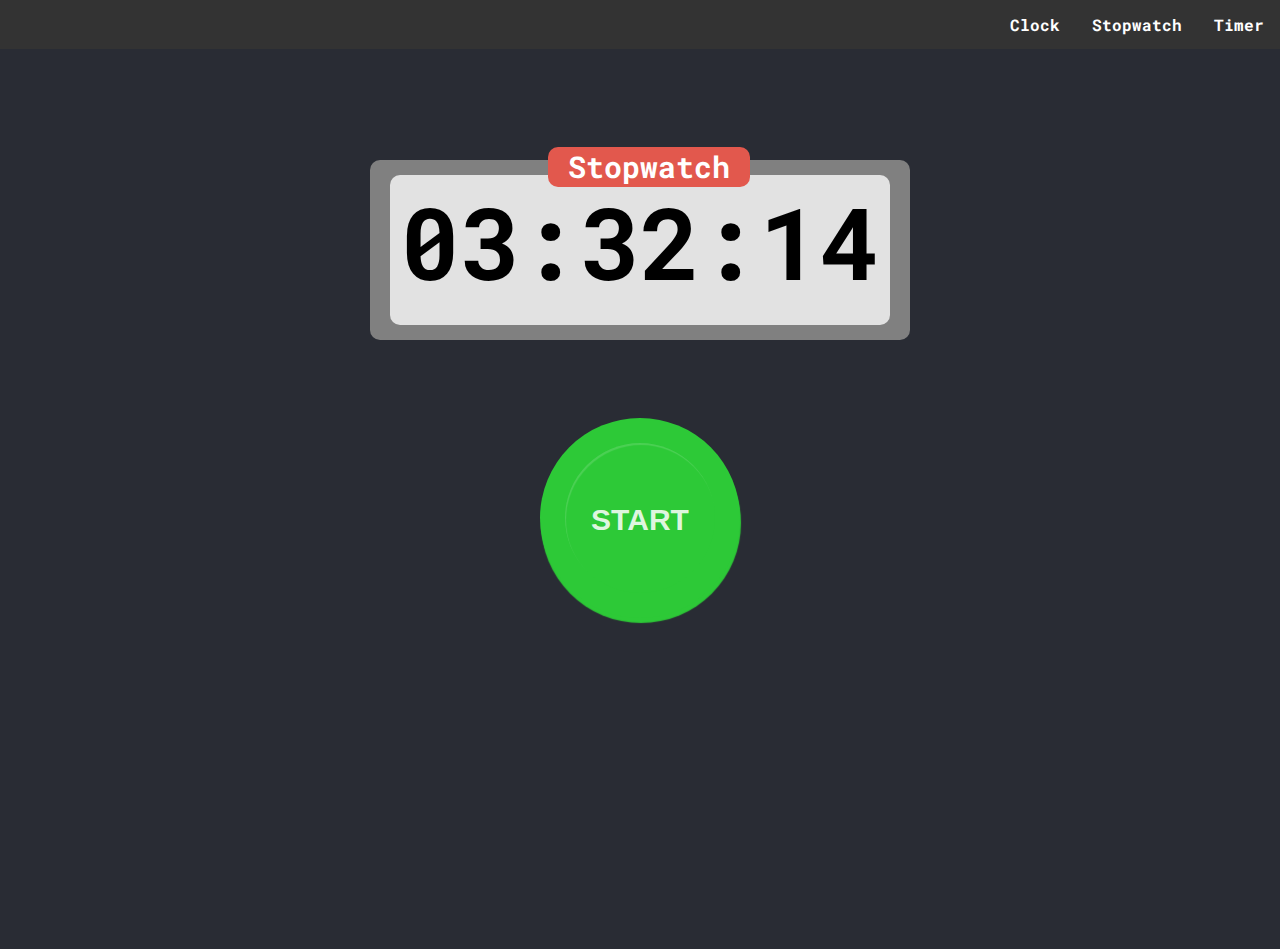
==== stopwatch.html @ f7097fd7 "Separated modes in different HTML files" ====
<!DOCTYPE html>
<html>
    <head>
        <link rel="stylesheet" href="style.css">
        <title>Digital Clock</title>
    </head>

    <body>
        <div class="navbar">
            <div class="dropdown">
            <a href="timer.html">Timer</a>
            <a href="stopwatch.html" id="stopwatch-button">Stopwatch</a>
            <a href="index.html" id="clock-button">Clock</a>
            </div>
          </div>

        <div class="grid">
            <div class="clock-box">
                <div id="stopwatch-badge">Stopwatch</div>
                <div class="clock">
                    <span id="hours">00</span>:<span id="minutes">00</span>:<span id="seconds">00</span>
                    <div id="miliseconds"></div>
                </div>
            </div>
        
        <div id="main-circle">
            <div id="inner-circle">START</div>
        </div>

        </div>
        <script src="app.js" charset="utf-8"></script>
    </body>
</html>
---- style.css ----
@import url('https://fonts.googleapis.com/css2?family=Roboto+Mono:wght@700&display=swap');

* {
    margin: 0;
    padding: 0;
    font-family: Roboto Mono;
    font-weight: bold;
}

body {
    background: #292C34;
}

.grid{
    display: grid;
    height: 100vh;
    width: 100vw;
    grid-template: repeat(6, 1fr) / repeat(3, 1fr);
    justify-items: center;
    align-items: center;
}

.clock-box{
    position: relative;
    grid-area: 2 / 2 / span 1 / span 1;
    background-color: gray;
    border-radius: 10px;
    margin: 20px;
    border: gray;
    text-align: center;
    color: black;
    width: 500px;
    height: 150px;
    font-size: 46px;
    padding: 15px 20px;
}

.clock {
    background: rgba(255, 255, 255, 0.767);
    border-radius: 10px;
    width: 500px;
    height: 150px;
    font-size: 100px;
}

#clock-badge{
    position: absolute;
    border-radius: 10px;
    padding: 0 20px;
    font-size: 30px;
    height: 40px;
    width: auto;
    top: -13px;
    right: 190px;
    background-color: #E2584D;
    color: white;
}

#stopwatch-badge{
    position: absolute;
    border-radius: 10px;
    padding: 0 20px;
    font-size: 30px;
    height: 40px;
    width: auto;
    top: -13px;
    right: 160px;
    background-color: #E2584D;
    color: white;
}

#timer-badge{
    position: absolute;
    border-radius: 10px;
    padding: 0 20px;
    font-size: 30px;
    height: 40px;
    width: auto;
    top: -13px;
    right: 185px;
    background-color: #E2584D;
    color: white;
}

#miliseconds {
    position: absolute;
    font-size: 40px;
    right: 50px;
    bottom: 10px
}

.button {
    position: absolute;
    background-color: #A01B11;
    border-radius: 20px;
    border: none;
    color: white;
    padding: 15px 32px;
    text-align: center;
    text-decoration: none;
    font-size: 17px;
  }


#clock-button {
    top: -80px;
    left: 10px;
}

#stopwatch-button {
    top: -80px;
    right: 180px;
}

#timer-button {
    top: -80px;
    right: 30px;
}









/* Navbar container */
.navbar {
    overflow: hidden;
    background-color: #333;
  }
  
  /* Links inside the navbar */
  .navbar a {
    float: right;
    font-size: 16px;
    color: white;
    text-align: center;
    padding: 14px 16px;
    text-decoration: none;
  }
  
  /* The dropdown container */
  .dropdown {
    float: right;
    overflow: hidden;
  }
  
  /* Dropdown button */
  .dropdown .dropbtn {
    font-size: 16px;
    border: none;
    outline: none;
    color: white;
    padding: 14px 16px;
    background-color: inherit;
    font-family: inherit; /* Important for vertical align on mobile phones */
    margin: 0; /* Important for vertical align on mobile phones */
  }
  
  /* Add a red background color to navbar links on hover */
  .navbar a:hover, .dropdown:hover .dropbtn {
    background-color: red;
  }
  
  /* Dropdown content (hidden by default) */
  .dropdown-content {
    display: none;
    position: absolute;
    background-color: #f9f9f9;
    min-width: 160px;
    box-shadow: 0px 8px 16px 0px rgba(0,0,0,0.2);
    z-index: 1;
  }
  
  /* Links inside the dropdown */
  .dropdown-content a {
    float: none;
    color: black;
    padding: 12px 16px;
    text-decoration: none;
    display: block;
    text-align: left;
  }
  
  /* Add a grey background color to dropdown links on hover */
  .dropdown-content a:hover {
    background-color: #ddd;
  }
  
  /* Show the dropdown menu on hover */
  .dropdown:hover .dropdown-content {
    display: block;
  }





@import url("https://fonts.googleapis.com/css?family=Lato&subset=latin,latin-ext");


#main-circle {
  width: 200px;
  height: 200px;
  margin: 10% auto;
  /*background: linear-gradient(#DF293A, #EF495A);*/
  background: #2dc937;
  border-radius: 150px;
 /* box-shadow: 1px 5px 1px #CE152A;*/
 box-shadow: 1px 5px 1px #2dc937;
  transition: all .15s ease-in;
  grid-area: 3 / 2 / 4 / 3;
}


#inner-circle {
  position: relative;
  color: #FFF;
  text-align: center;
  color: rgba(255, 255, 255, 0.85);
  font-family: "Lato", Verdana, sans-serif;
  font-size: 30px;
  padding-top: 60px;
  width: 150px;
  height: 90px;
  border-radius: 120px;
  /*background: radial-gradient(#EF495A, #DE2839);*/
  background: #2dc937;
  box-shadow: 1px 2px 1px rgba(255, 255, 255, 0.15) inset;
  margin: 0 auto;
  top: 25px;
}

#main-circle:hover {
  /*box-shadow: 1px 3px 1px #CE152A;*/
  box-shadow: 1px 3px 1px #2dc937;
  cursor: pointer;
}


#main-circle-prog {
    width: 200px;
    height: 200px;
    margin: 10% auto;
    background: linear-gradient(#DF293A, #EF495A);
    border-radius: 150px;
    box-shadow: 1px 5px 1px #CE152A;
    transition: all .15s ease-in;
    grid-area: 3 / 2 / 4 / 3;
  }
  
  
  #inner-circle-prog {
    position: relative;
    color: #FFF;
    text-align: center;
    color: rgba(255, 255, 255, 0.85);
    font-family: "Lato", Verdana, sans-serif;
    font-size: 30px;
    padding-top: 60px;
    width: 150px;
    height: 90px;
    border-radius: 120px;
    background: radial-gradient(#EF495A, #DE2839);
    box-shadow: 1px 2px 1px rgba(255, 255, 255, 0.15) inset;
    margin: 0 auto;
    top: 25px;
  }
  
  #main-circle-prog:hover {
    box-shadow: 1px 3px 1px #CE152A;
    cursor: pointer;
  }
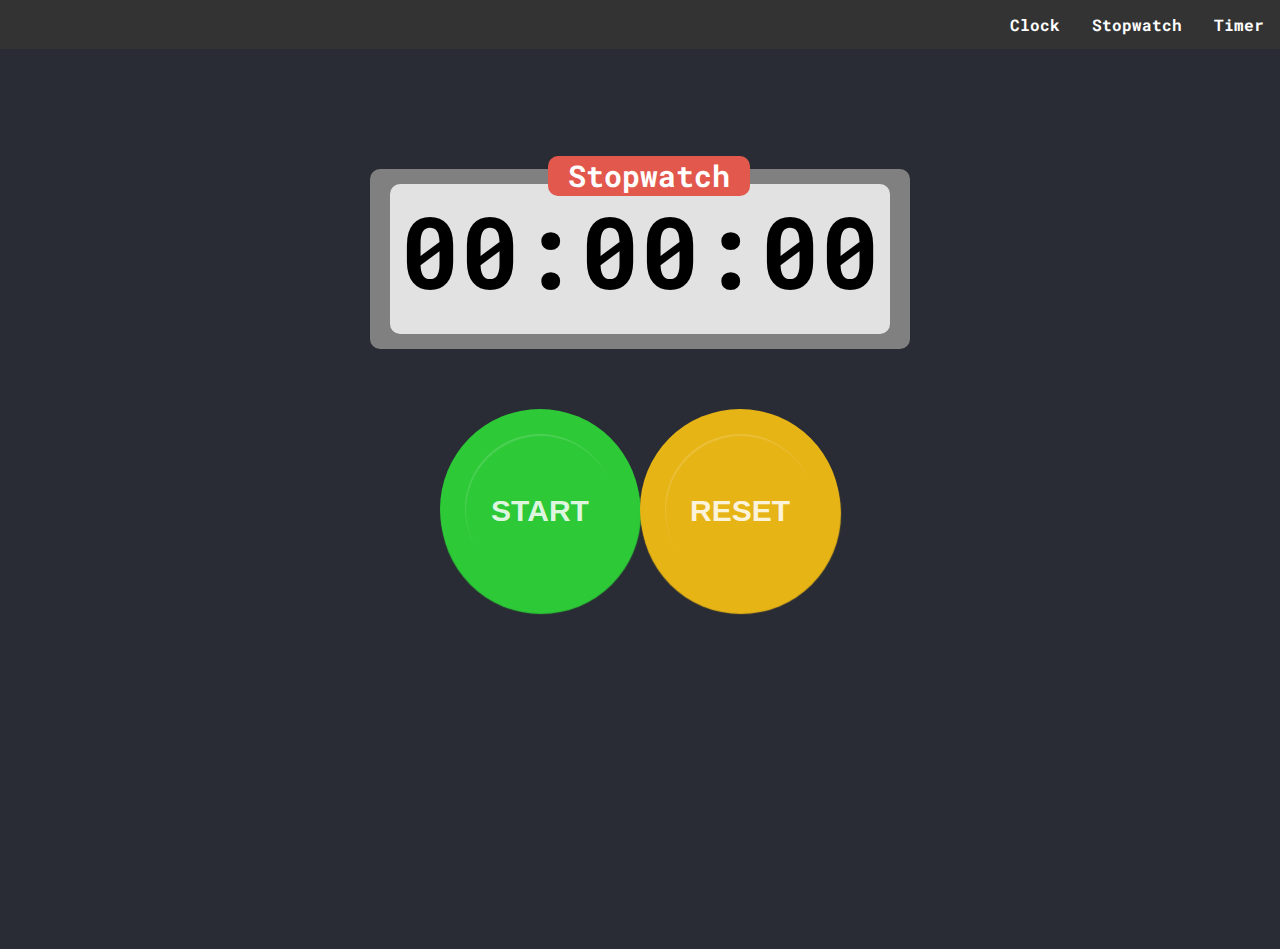
==== commit 07ff8daf: "Added Sync, Start, and Reset Buttons" ====
--- a/stopwatch.html
+++ b/stopwatch.html
@@ -2,15 +2,14 @@
 <html>
     <head>
         <link rel="stylesheet" href="style.css">
-        <title>Digital Clock</title>
+        <title id="stopwatch-page">Digital Clock</title>
     </head>
 
     <body>
         <div class="navbar">
-            <div class="dropdown">
             <a href="timer.html">Timer</a>
-            <a href="stopwatch.html" id="stopwatch-button">Stopwatch</a>
-            <a href="index.html" id="clock-button">Clock</a>
+            <a href="stopwatch.html" id="stopwatch-mode">Stopwatch</a>
+            <a href="index.html" id="clock-mode">Clock</a>
             </div>
           </div>
 
@@ -22,10 +21,16 @@
                     <div id="miliseconds"></div>
                 </div>
             </div>
-        
-        <div id="main-circle">
-            <div id="inner-circle">START</div>
-        </div>
+            
+            <div class="buttons">
+                <div id="main-start">
+                    <div id="inner-start">START</div>
+                </div>
+
+                <div id="main-reset">
+                    <div id="inner-reset">RESET</div>
+                </div>
+            </div>
 
         </div>
         <script src="app.js" charset="utf-8"></script>
--- a/style.css
+++ b/style.css
@@ -77,7 +77,7 @@
     height: 40px;
     width: auto;
     top: -13px;
-    right: 185px;
+    right: 190px;
     background-color: #E2584D;
     color: white;
 }
@@ -200,8 +200,13 @@
 
 @import url("https://fonts.googleapis.com/css?family=Lato&subset=latin,latin-ext");
 
-
-#main-circle {
+.buttons {
+  grid-area: 3 / 2 / 4 / 3;
+  display: inline-flex;
+  align-items: center;
+}
+
+#main-start {
   width: 200px;
   height: 200px;
   margin: 10% auto;
@@ -211,11 +216,11 @@
  /* box-shadow: 1px 5px 1px #CE152A;*/
  box-shadow: 1px 5px 1px #2dc937;
   transition: all .15s ease-in;
-  grid-area: 3 / 2 / 4 / 3;
-}
-
-
-#inner-circle {
+  
+}
+
+
+#inner-start {
   position: relative;
   color: #FFF;
   text-align: center;
@@ -233,7 +238,7 @@
   top: 25px;
 }
 
-#main-circle:hover {
+#main-start:hover {
   /*box-shadow: 1px 3px 1px #CE152A;*/
   box-shadow: 1px 3px 1px #2dc937;
   cursor: pointer;
@@ -272,4 +277,84 @@
   #main-circle-prog:hover {
     box-shadow: 1px 3px 1px #CE152A;
     cursor: pointer;
-  }+  }
+
+
+
+  #main-reset {
+    width: 200px;
+    height: 200px;
+
+    /*background: linear-gradient(#DF293A, #EF495A);*/
+    background: #e7b416;
+    border-radius: 150px;
+   /* box-shadow: 1px 5px 1px #CE152A;*/
+   box-shadow: 1px 5px 1px #e7b416;
+    transition: all .15s ease-in;
+    grid-area: 4 / 2 / 4 / 3;
+  }
+  
+  
+  #inner-reset {
+    position: relative;
+    color: #FFF;
+    text-align: center;
+    color: rgba(255, 255, 255, 0.85);
+    font-family: "Lato", Verdana, sans-serif;
+    font-size: 30px;
+    padding-top: 60px;
+    width: 150px;
+    height: 90px;
+    border-radius: 120px;
+    /*background: radial-gradient(#EF495A, #DE2839);*/
+    background: #e7b416;
+    box-shadow: 1px 2px 1px rgba(255, 255, 255, 0.15) inset;
+    margin: 0 auto;
+    top: 25px;
+  }
+  
+  #main-reset:hover {
+    /*box-shadow: 1px 3px 1px #CE152A;*/
+    box-shadow: 1px 3px 1px#e7b416;
+    cursor: pointer;
+  }
+
+  
+  #main-sync {
+    width: 200px;
+    height: 200px;
+    margin: 10% auto;
+    /*background: linear-gradient(#DF293A, #EF495A);*/
+    background: #2dc937;
+    border-radius: 150px;
+   /* box-shadow: 1px 5px 1px #CE152A;*/
+   box-shadow: 1px 5px 1px #2dc937;
+    transition: all .15s ease-in;
+    grid-area: 3 / 2 / 4 / 3;
+  }
+  
+  
+  #inner-sync {
+    position: relative;
+    color: #FFF;
+    text-align: center;
+    color: rgba(255, 255, 255, 0.85);
+    font-family: "Lato", Verdana, sans-serif;
+    font-size: 30px;
+    padding-top: 60px;
+    width: 150px;
+    height: 90px;
+    border-radius: 120px;
+    /*background: radial-gradient(#EF495A, #DE2839);*/
+    background: #2dc937;
+    box-shadow: 1px 2px 1px rgba(255, 255, 255, 0.15) inset;
+    margin: 0 auto;
+    top: 25px;
+  }
+  
+  #main-sync:hover {
+    /*box-shadow: 1px 3px 1px #CE152A;*/
+    box-shadow: 1px 3px 1px #2dc937;
+    cursor: pointer;
+  }
+  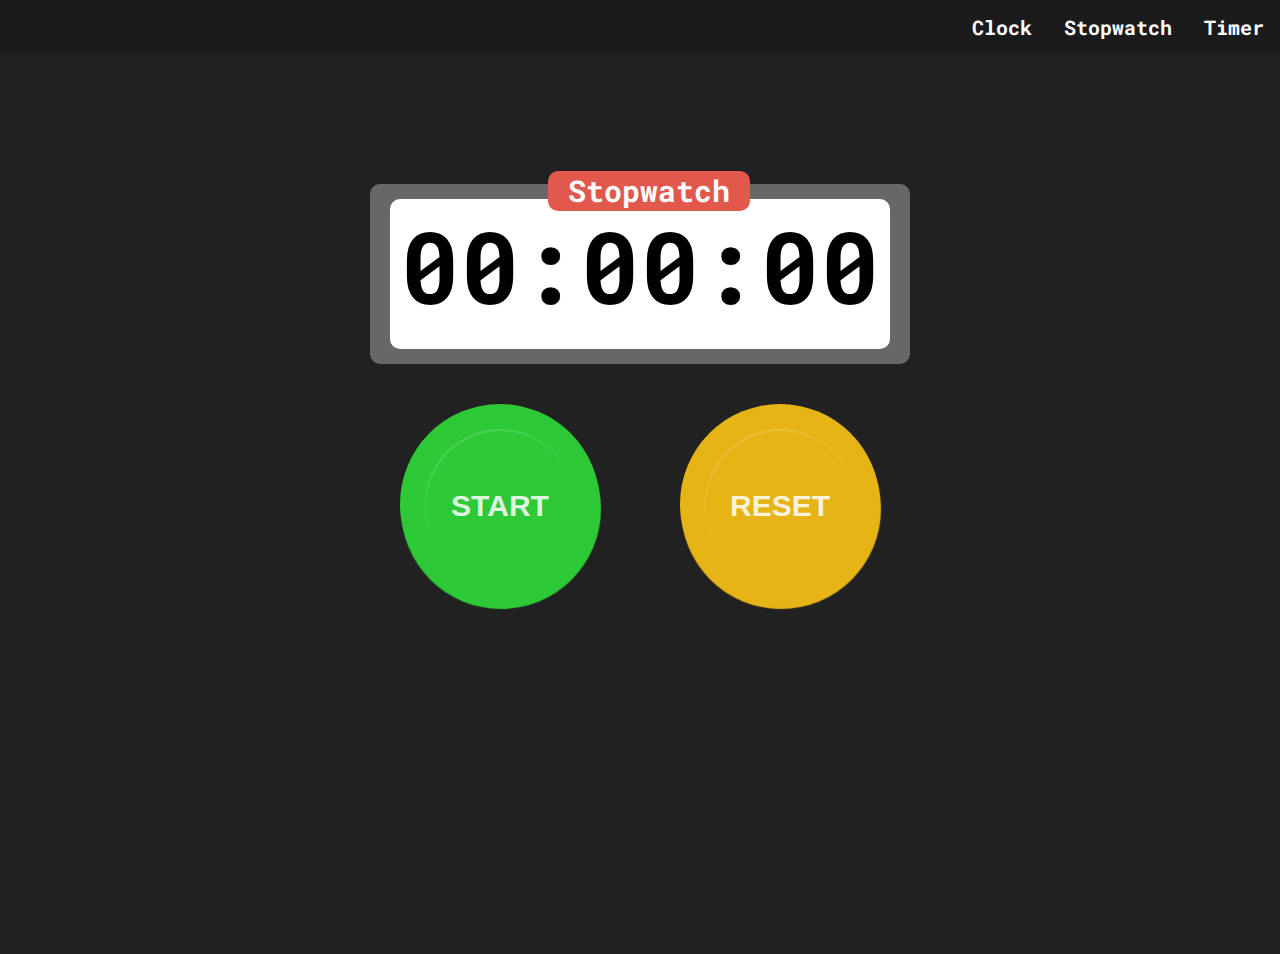
==== commit a68d3d03: "Fixed clock to start on page load" ====
--- a/stopwatch.html
+++ b/stopwatch.html
@@ -2,6 +2,7 @@
 <html>
     <head>
         <link rel="stylesheet" href="style.css">
+        <link rel="stylesheet" href="animate.min.css">
         <title id="stopwatch-page">Digital Clock</title>
     </head>
 
@@ -23,8 +24,8 @@
             </div>
             
             <div class="buttons">
-                <div id="main-start">
-                    <div id="inner-start">START</div>
+                <div id="main-start" class="main-start">
+                    <div id="inner-start" class="inner-start">START</div>
                 </div>
 
                 <div id="main-reset">
--- a/style.css
+++ b/style.css
@@ -8,7 +8,26 @@
 }
 
 body {
-    background: #292C34;
+    /*background: #292C34;*/
+    background: rgba(0, 0, 0, 0.87);
+}
+
+.navbar {
+  overflow: hidden;
+  background-color: rgba(0, 0, 0, 0.151);
+}
+
+.navbar a {
+  float: right;
+  font-size: 20px;
+  color: white;
+  text-align: center;
+  padding: 14px 16px;
+  text-decoration: none;
+}
+
+.navbar a:hover {
+  background-color: rgba(255, 0, 0, 0.671);
 }
 
 .grid{
@@ -23,10 +42,10 @@
 .clock-box{
     position: relative;
     grid-area: 2 / 2 / span 1 / span 1;
-    background-color: gray;
+    background-color: rgba(128, 128, 128, 0.747);
     border-radius: 10px;
     margin: 20px;
-    border: gray;
+    border: #E2584D;
     text-align: center;
     color: black;
     width: 500px;
@@ -36,7 +55,8 @@
 }
 
 .clock {
-    background: rgba(255, 255, 255, 0.767);
+  background: white;
+    /*background: rgba(255, 255, 255, 0.767);*/
     border-radius: 10px;
     width: 500px;
     height: 150px;
@@ -91,7 +111,6 @@
 
 .button {
     position: absolute;
-    background-color: #A01B11;
     border-radius: 20px;
     border: none;
     color: white;
@@ -121,83 +140,6 @@
 
 
 
-
-
-
-
-/* Navbar container */
-.navbar {
-    overflow: hidden;
-    background-color: #333;
-  }
-  
-  /* Links inside the navbar */
-  .navbar a {
-    float: right;
-    font-size: 16px;
-    color: white;
-    text-align: center;
-    padding: 14px 16px;
-    text-decoration: none;
-  }
-  
-  /* The dropdown container */
-  .dropdown {
-    float: right;
-    overflow: hidden;
-  }
-  
-  /* Dropdown button */
-  .dropdown .dropbtn {
-    font-size: 16px;
-    border: none;
-    outline: none;
-    color: white;
-    padding: 14px 16px;
-    background-color: inherit;
-    font-family: inherit; /* Important for vertical align on mobile phones */
-    margin: 0; /* Important for vertical align on mobile phones */
-  }
-  
-  /* Add a red background color to navbar links on hover */
-  .navbar a:hover, .dropdown:hover .dropbtn {
-    background-color: red;
-  }
-  
-  /* Dropdown content (hidden by default) */
-  .dropdown-content {
-    display: none;
-    position: absolute;
-    background-color: #f9f9f9;
-    min-width: 160px;
-    box-shadow: 0px 8px 16px 0px rgba(0,0,0,0.2);
-    z-index: 1;
-  }
-  
-  /* Links inside the dropdown */
-  .dropdown-content a {
-    float: none;
-    color: black;
-    padding: 12px 16px;
-    text-decoration: none;
-    display: block;
-    text-align: left;
-  }
-  
-  /* Add a grey background color to dropdown links on hover */
-  .dropdown-content a:hover {
-    background-color: #ddd;
-  }
-  
-  /* Show the dropdown menu on hover */
-  .dropdown:hover .dropdown-content {
-    display: block;
-  }
-
-
-
-
-
 @import url("https://fonts.googleapis.com/css?family=Lato&subset=latin,latin-ext");
 
 .buttons {
@@ -206,7 +148,7 @@
   align-items: center;
 }
 
-#main-start {
+.main-start {
   width: 200px;
   height: 200px;
   margin: 10% auto;
@@ -214,13 +156,13 @@
   background: #2dc937;
   border-radius: 150px;
  /* box-shadow: 1px 5px 1px #CE152A;*/
- box-shadow: 1px 5px 1px #2dc937;
+  box-shadow: 1px 5px 1px #2dc937;
   transition: all .15s ease-in;
-  
-}
-
-
-#inner-start {
+  margin: 20px 40px;
+}
+
+
+.inner-start {
   position: relative;
   color: #FFF;
   text-align: center;
@@ -238,26 +180,28 @@
   top: 25px;
 }
 
-#main-start:hover {
+.main-start:hover {
   /*box-shadow: 1px 3px 1px #CE152A;*/
   box-shadow: 1px 3px 1px #2dc937;
   cursor: pointer;
-}
-
-
-#main-circle-prog {
+  transform: scale(1.1);
+  transition: ease 0.5s;
+}
+
+
+.main-stop {
+    background: #cc3232;
     width: 200px;
     height: 200px;
     margin: 10% auto;
-    background: linear-gradient(#DF293A, #EF495A);
     border-radius: 150px;
-    box-shadow: 1px 5px 1px #CE152A;
+    box-shadow: 1px 5px 1px #cc3232;
     transition: all .15s ease-in;
-    grid-area: 3 / 2 / 4 / 3;
-  }
-  
-  
-  #inner-circle-prog {
+    margin: 20px 40px;
+  }
+
+  .inner-stop {
+    background: #cc3232;
     position: relative;
     color: #FFF;
     text-align: center;
@@ -268,17 +212,18 @@
     width: 150px;
     height: 90px;
     border-radius: 120px;
-    background: radial-gradient(#EF495A, #DE2839);
+    /*background: radial-gradient(#EF495A, #DE2839);*/
     box-shadow: 1px 2px 1px rgba(255, 255, 255, 0.15) inset;
     margin: 0 auto;
     top: 25px;
   }
-  
-  #main-circle-prog:hover {
-    box-shadow: 1px 3px 1px #CE152A;
+
+  .main-stop:hover {
+    box-shadow: 1px 3px 1px #cc3232;
     cursor: pointer;
-  }
-
+    transform: scale(1.1);
+    transition: ease 0.5s;
+  }
 
 
   #main-reset {
@@ -292,6 +237,7 @@
    box-shadow: 1px 5px 1px #e7b416;
     transition: all .15s ease-in;
     grid-area: 4 / 2 / 4 / 3;
+    margin: 20px 40px;
   }
   
   
@@ -317,6 +263,8 @@
     /*box-shadow: 1px 3px 1px #CE152A;*/
     box-shadow: 1px 3px 1px#e7b416;
     cursor: pointer;
+    transform: scale(1.1);
+    transition: ease 0.5s;
   }
 
   
@@ -356,5 +304,6 @@
     /*box-shadow: 1px 3px 1px #CE152A;*/
     box-shadow: 1px 3px 1px #2dc937;
     cursor: pointer;
-  }
-  +    transform: scale(1.1);
+    transition: ease 0.5s;
+  }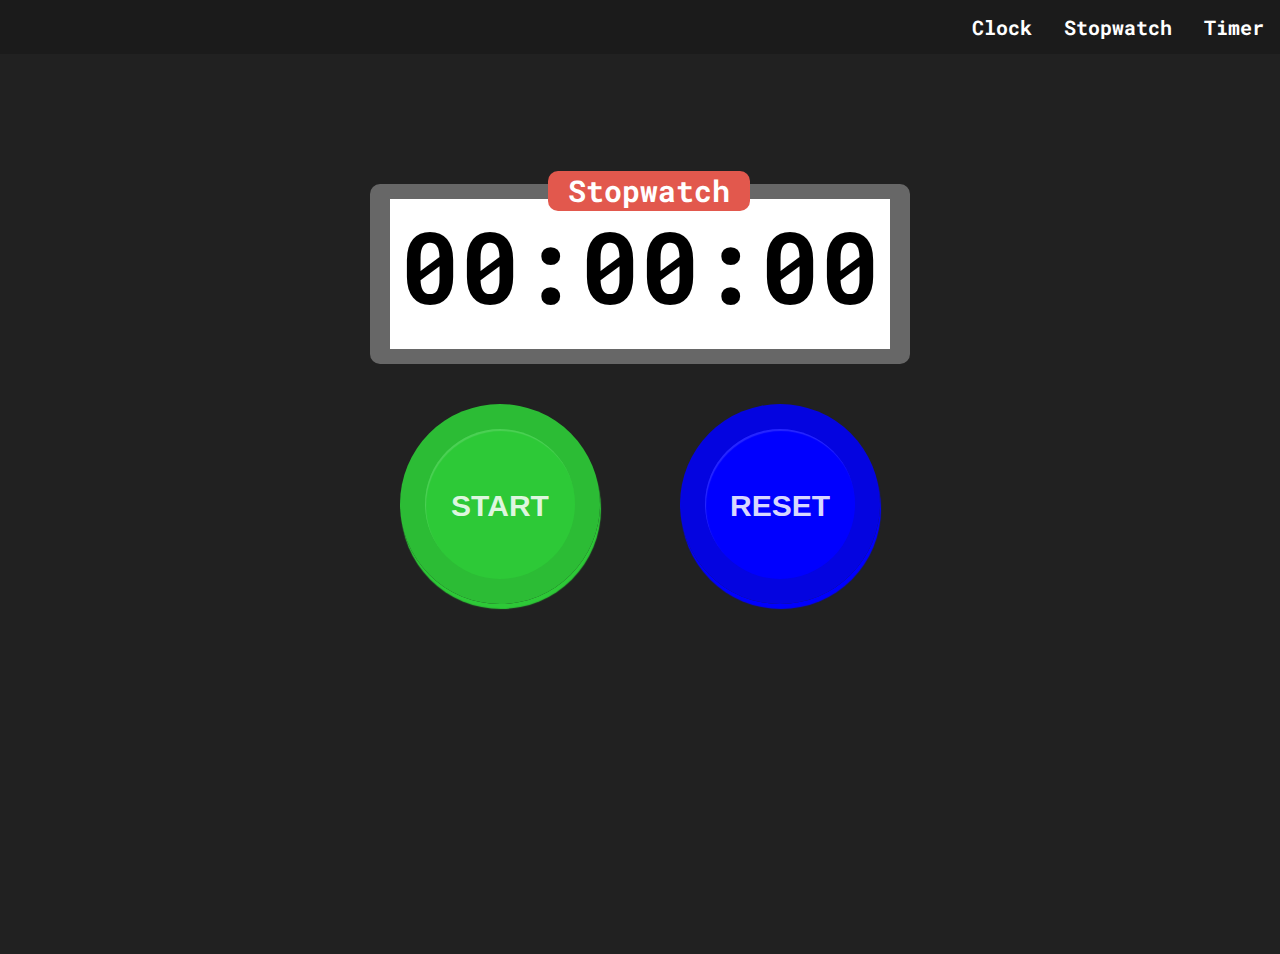
==== commit cc9b9d4a: "Seconds functionality on timer (kinda)" ====
--- a/stopwatch.html
+++ b/stopwatch.html
@@ -2,7 +2,7 @@
 <html>
     <head>
         <link rel="stylesheet" href="style.css">
-        <link rel="stylesheet" href="animate.min.css">
+        <link rel="stylesheet" href="https://cdnjs.cloudflare.com/ajax/libs/animate.css/4.0.0/animate.min.css">
         <title id="stopwatch-page">Digital Clock</title>
     </head>
 
@@ -12,7 +12,6 @@
             <a href="stopwatch.html" id="stopwatch-mode">Stopwatch</a>
             <a href="index.html" id="clock-mode">Clock</a>
             </div>
-          </div>
 
         <div class="grid">
             <div class="clock-box">
--- a/style.css
+++ b/style.css
@@ -50,14 +50,13 @@
     color: black;
     width: 500px;
     height: 150px;
-    font-size: 46px;
+    
     padding: 15px 20px;
 }
 
 .clock {
-  background: white;
+    background: white;
     /*background: rgba(255, 255, 255, 0.767);*/
-    border-radius: 10px;
     width: 500px;
     height: 150px;
     font-size: 100px;
@@ -136,12 +135,6 @@
     right: 30px;
 }
 
-
-
-
-
-@import url("https://fonts.googleapis.com/css?family=Lato&subset=latin,latin-ext");
-
 .buttons {
   grid-area: 3 / 2 / 4 / 3;
   display: inline-flex;
@@ -153,7 +146,7 @@
   height: 200px;
   margin: 10% auto;
   /*background: linear-gradient(#DF293A, #EF495A);*/
-  background: #2dc937;
+  background: #2dc937ec;
   border-radius: 150px;
  /* box-shadow: 1px 5px 1px #CE152A;*/
   box-shadow: 1px 5px 1px #2dc937;
@@ -190,7 +183,7 @@
 
 
 .main-stop {
-    background: #cc3232;
+    background: #cc3232e8;
     width: 200px;
     height: 200px;
     margin: 10% auto;
@@ -231,10 +224,10 @@
     height: 200px;
 
     /*background: linear-gradient(#DF293A, #EF495A);*/
-    background: #e7b416;
+    background: rgba(0, 0, 255, 0.863);
     border-radius: 150px;
    /* box-shadow: 1px 5px 1px #CE152A;*/
-   box-shadow: 1px 5px 1px #e7b416;
+   box-shadow: 1px 5px 1px blue;
     transition: all .15s ease-in;
     grid-area: 4 / 2 / 4 / 3;
     margin: 20px 40px;
@@ -253,7 +246,7 @@
     height: 90px;
     border-radius: 120px;
     /*background: radial-gradient(#EF495A, #DE2839);*/
-    background: #e7b416;
+    background: blue;
     box-shadow: 1px 2px 1px rgba(255, 255, 255, 0.15) inset;
     margin: 0 auto;
     top: 25px;
@@ -261,49 +254,36 @@
   
   #main-reset:hover {
     /*box-shadow: 1px 3px 1px #CE152A;*/
-    box-shadow: 1px 3px 1px#e7b416;
+    box-shadow: 1px 3px 1px blue;
     cursor: pointer;
     transform: scale(1.1);
     transition: ease 0.5s;
   }
 
-  
-  #main-sync {
-    width: 200px;
-    height: 200px;
-    margin: 10% auto;
-    /*background: linear-gradient(#DF293A, #EF495A);*/
-    background: #2dc937;
-    border-radius: 150px;
-   /* box-shadow: 1px 5px 1px #CE152A;*/
-   box-shadow: 1px 5px 1px #2dc937;
-    transition: all .15s ease-in;
-    grid-area: 3 / 2 / 4 / 3;
-  }
-  
-  
-  #inner-sync {
-    position: relative;
-    color: #FFF;
-    text-align: center;
-    color: rgba(255, 255, 255, 0.85);
-    font-family: "Lato", Verdana, sans-serif;
-    font-size: 30px;
-    padding-top: 60px;
-    width: 150px;
-    height: 90px;
-    border-radius: 120px;
-    /*background: radial-gradient(#EF495A, #DE2839);*/
-    background: #2dc937;
-    box-shadow: 1px 2px 1px rgba(255, 255, 255, 0.15) inset;
-    margin: 0 auto;
-    top: 25px;
-  }
-  
-  #main-sync:hover {
-    /*box-shadow: 1px 3px 1px #CE152A;*/
-    box-shadow: 1px 3px 1px #2dc937;
-    cursor: pointer;
-    transform: scale(1.1);
-    transition: ease 0.5s;
-  }+  input {
+    display: inline-block;
+    text-align: center;
+    border: none;
+    width: 126px;
+    height: 100px;
+    font-size: 92px;
+    align-items: center;
+    justify-items: center;
+  }
+
+  ::placeholder {
+    color: black;
+  }
+
+
+  /* Chrome, Safari, Edge, Opera */
+input::-webkit-outer-spin-button,
+input::-webkit-inner-spin-button {
+  -webkit-appearance: none;
+  margin: 0;
+}
+
+/* Firefox */
+input[type=number] {
+  -moz-appearance: textfield;
+}